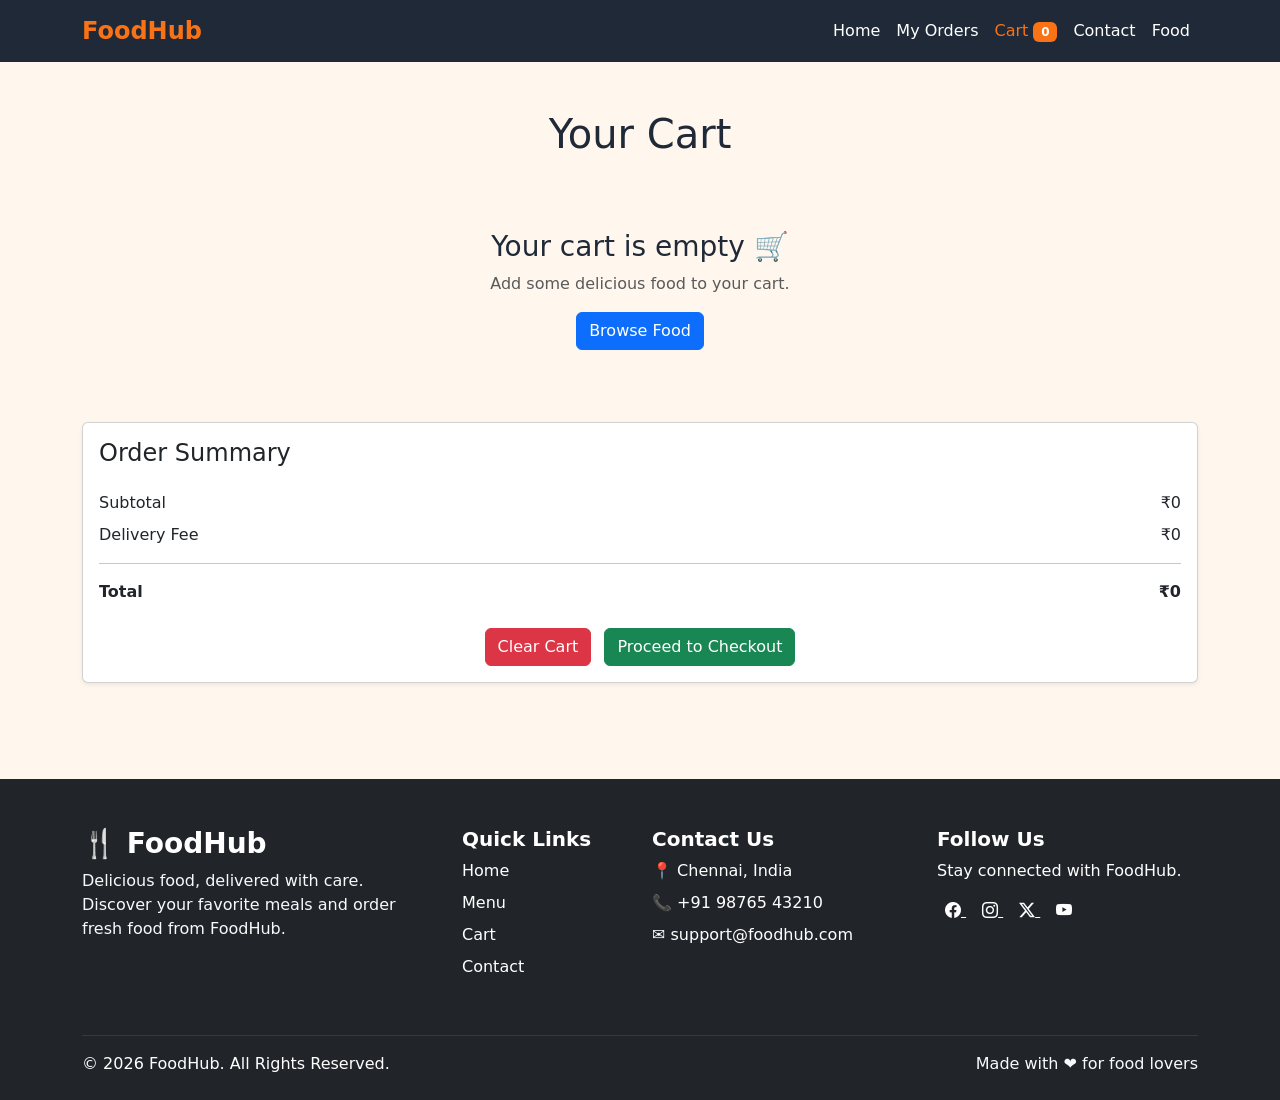
==== html/cart.html @ 3384f921 "first commit" ====
<!DOCTYPE html>
<html lang="en">

<head>

    <meta charset="UTF-8">

    <meta name="viewport" content="width=device-width, initial-scale=1.0">

    <title>Cart - FoodHub</title>

    <!-- Bootstrap CSS -->
    <link
        href="https://cdn.jsdelivr.net/npm/bootstrap@5.3.8/dist/css/bootstrap.min.css"
        rel="stylesheet">

         <link
         rel="stylesheet"
         href="https://cdn.jsdelivr.net/npm/bootstrap-icons@1.11.3/font/bootstrap-icons.min.css">

    <!-- Custom CSS -->
    <link rel="stylesheet" href="../css/style.css">

</head>

<body>

    <!-- Navbar -->
    <nav class="navbar navbar-expand-lg navbar-dark foodhub-navbar">

        <div class="container">

            <a class="navbar-brand fw-bold" href="index.html">
                FoodHub
            </a>

            <button
                class="navbar-toggler"
                type="button"
                data-bs-toggle="collapse"
                data-bs-target="#foodhubNavbar">

                <span class="navbar-toggler-icon"></span>

            </button>

            <div class="collapse navbar-collapse" id="foodhubNavbar">

                <ul class="navbar-nav ms-auto">

                    <li class="nav-item">
                        <a class="nav-link" href="index.html">
                            Home
                        </a>
                    </li>

                    <li class="nav-item">
                        <a class="nav-link" href="order.html">
                            My Orders
                        </a>
                    </li>

                    <li class="nav-item">
                        <a class="nav-link active" href="cart.html">
                            Cart
                            <span class="badge bg-danger">0</span>
                        </a>
                    </li>

                    <li class="nav-item">
                        <a class="nav-link" href="contact.html">
                            Contact
                        </a>
                    </li>
                    <li class="nav-item">
                        <a class="nav-link" href="food.html">
                            Food
                        </a>
                    </li>

                </ul>

            </div>

        </div>

    </nav>


    <!-- Cart Section -->
    <main>

        <section class="container py-5">

            <h1 class="text-center mb-4">
                Your Cart
            </h1>


            <!-- Cart Item -->
           <div id="cartItems"></div>

            <!-- Cart Summary -->
            <div class="card shadow-sm mt-4">
            
                <div class="card-body">
            
                    <h4 class="mb-4">
                        Order Summary
                    </h4>
            
                    <div class="d-flex justify-content-between mb-2">
                        <span>Subtotal</span>
                        <span>₹<span id="cartTotal">0</span></span>
                    </div>
            
                    <div class="d-flex justify-content-between mb-3">
                        <span>Delivery Fee</span>
                        <span>₹<span id="deliveryFee">40</span></span>
                    </div>
            
                    <hr>
            
                    <div class="d-flex justify-content-between mb-4">
                        <strong>Total</strong>
                        <strong>₹<span id="finalTotal">40</span></strong>
                    </div>
            
                    <div class="text-center">

                        <button
                            id="clearCartBtn"
                            class="btn btn-danger me-2">
                            Clear Cart
                        </button>
                    
                        <button
                            id="checkoutBtn"
                            class="btn btn-success">
                            Proceed to Checkout
                        </button>
                    
                    </div>
            
                </div>
            
            </div>
            <!-- Checkout Modal -->
            <div class="modal fade" id="checkoutModal" tabindex="-1">
            
                <div class="modal-dialog modal-dialog-centered">
            
                    <div class="modal-content">
            
                        <div class="modal-header">
            
                            <h5 class="modal-title">
                                Confirm Your Order
                            </h5>
            
                            <button
                                type="button"
                                class="btn-close"
                                data-bs-dismiss="modal">
                            </button>
            
                        </div>
            
                        <div class="modal-body text-center">
            
                            <h4>Ready to place your order? 🍔</h4>
            
                            <p class="text-muted">
                                Click "Order Now" to confirm your order.
                            </p>
            
                            <button
                                id="orderNowBtn"
                                class="btn btn-success">
                                Order Now
                            </button>
            
                        </div>
            
                    </div>
            
                </div>
            
            </div>
            <!-- Order Success Modal -->
            <div class="modal fade" id="orderSuccessModal" tabindex="-1">
            
                <div class="modal-dialog modal-dialog-centered">
            
                    <div class="modal-content text-center">
            
                        <div class="modal-header">
            
                            <h5 class="modal-title">
                                Order Successful 🎉
                            </h5>
            
                            <button
                                type="button"
                                class="btn-close"
                                data-bs-dismiss="modal">
                            </button>
            
                        </div>
            
                        <div class="modal-body">
            
                            <h4>Thank You! 🍔</h4>
            
                            <p class="text-muted">
                                Your order has been placed successfully.
                            </p>
            
                            <button
                                type="button"
                                class="btn btn-success"
                                data-bs-dismiss="modal">
                                OK
                            </button>
            
                        </div>
            
                    </div>
            
                </div>
            
            </div>
            <!-- Empty Cart Modal -->
            <div class="modal fade" id="emptyCartModal" tabindex="-1">
            
                <div class="modal-dialog modal-dialog-centered">
            
                    <div class="modal-content text-center">
            
                        <div class="modal-header">
            
                            <h5 class="modal-title">
                                Cart is Empty 🛒
                            </h5>
            
                            <button
                                type="button"
                                class="btn-close"
                                data-bs-dismiss="modal">
                            </button>
            
                        </div>
            
                        <div class="modal-body">
            
                            <h4>Please add food to your cart 🍔</h4>
            
                            <p class="text-muted">
                                Add at least one food item before proceeding to checkout.
                            </p>
            
                            <a href="./index.html"><button
                                type="button"
                                class="btn btn-primary"
                                data-bs-dismiss="modal">
                                OK
                            </button>
                            </a>
            
                        </div>
            
                    </div>
            
                </div>
            
            </div>

        </section>

    </main>


    <!-- Footer -->
    <footer class="bg-dark text-white pt-5 pb-4 mt-5">

    <div class="container">

        <div class="row">

            <!-- Brand -->
            <div class="col-12 col-md-6 col-lg-4 mb-4">

                <h3 class="fw-bold">🍴 FoodHub</h3>

                <p class="text-light">
                    Delicious food, delivered with care.
                    Discover your favorite meals and order
                    fresh food from FoodHub.
                </p>

            </div>


            <!-- Quick Links -->
            <div class="col-12 col-md-6 col-lg-2 mb-4">

                <h5 class="fw-bold">Quick Links</h5>

                <ul class="list-unstyled">

                    <li class="mb-2">
                        <a href="index.html"
                           class="text-white text-decoration-none">
                            Home
                        </a>
                    </li>

                    <li class="mb-2">
                        <a href="index.html#foods"
                           class="text-white text-decoration-none">
                            Menu
                        </a>
                    </li>

                    <li class="mb-2">
                        <a href="cart.html"
                           class="text-white text-decoration-none">
                            Cart
                        </a>
                    </li>

                    <li>
                        <a href="contact.html"
                           class="text-white text-decoration-none">
                            Contact
                        </a>
                    </li>

                </ul>

            </div>


            <!-- Contact -->
            <div class="col-12 col-md-6 col-lg-3 mb-4">

                <h5 class="fw-bold">Contact Us</h5>

                <p class="mb-2">
                    📍 Chennai, India
                </p>

                <p class="mb-2">
                    📞 +91 98765 43210
                </p>

                <p class="mb-2">
                    ✉️ support@foodhub.com
                </p>

            </div>


            <!-- Social Media -->
            <div class="col-12 col-md-6 col-lg-3 mb-4">

                <h5 class="fw-bold">Follow Us</h5>

                <p>
                    Stay connected with FoodHub.
                </p>

                 <!-- Social Media Icons -->
                <div class="social-icons mb-3">
                    <a href="#" class="text-white mx-2"> <i class="bi bi-facebook"></i> </a> 
                    <a href="#" class="text-white mx-2"> <i class="bi bi-instagram"></i> </a>
                    <a href="#" class="text-white mx-2"> <i class="bi bi-twitter-x"></i> </a> 
                    <a href="#" class="text-white mx-2"> <i class="bi bi-youtube"></i> </a> 
                </div>

            </div>

        </div>


        <hr class="border-secondary">


        <!-- Bottom Footer -->

        <div class="row align-items-center">

            <div class="col-md-6 text-center text-md-start">

                <p class="mb-0">
                    © 2026 FoodHub. All Rights Reserved.
                </p>

            </div>

            <div class="col-md-6 text-center text-md-end mt-2 mt-md-0">

                <span class="text-light">
                    Made with ❤️ for food lovers
                </span>

            </div>

        </div>

    </div>

    </footer>


    <!-- Bootstrap JS -->
    <script src="https://cdn.jsdelivr.net/npm/bootstrap@5.3.8/dist/js/bootstrap.bundle.min.js"></script>

    <!-- Custom JavaScript -->
    <script src="../js/script.js"></script>

</body>

</html>
---- css/style.css ----
/* FoodHub Custom CSS */


body {
    background-color: var(--cream-bg);
    color: var(--charcoal);

    min-height: 100vh;
    display: flex;
    flex-direction: column;
}

/* Food images */
.card-img-top {
    height: 400px;
    object-fit: cover;
}

/* Food cards */
.card {
    transition: transform 0.3s ease, box-shadow 0.3s ease;
}

/* Card hover effect */
.card:hover {
    transform: translateY(-5px);
    box-shadow: 0 8px 20px rgba(0, 0, 0, 0.15);
}

/* Carousel images */
.carousel-item img {
    height: 50px;
    width: 100%;
    object-fit: cover;
}

/* Order page food image */
#foodImage {
    width: 100%;
    height: 400px;
    object-fit: cover;
    object-position: center;
}

/* ==============================
   FOODHUB LOGO
   ============================== */

.foodhub-logo {
    height: 45px;
    width: auto;
    display: block;
}

/* ==============================
   RESPONSIVE DESIGN
   ============================== */

@media (max-width: 768px) {

    /* Carousel */
    .carousel-item img {
        height: 250px;
    }

    /* Order page image */
    .order-image-container {
        height: 300px;
    }

    /* Card images */
    .card-img-top {
        height: 180px;
    }

    /* Navbar */
    .navbar-brand {
        font-size: 20px;
    }

    /* Headings */
    h1 {
        font-size: 28px;
    }

    h2 {
        font-size: 24px;
    }

    h3 {
        font-size: 22px;
    }
}

/* ==============================
   FOODHUB COLOR PALETTE
   ============================== */

:root {
    --primary-orange: #F97316;
    --orange-hover: #EA580C;
    --accent-yellow: #F59E0B;
    --cream-bg: #FFF7ED;
    --dark-brown: #431407;
    --charcoal: #1F2937;
    --white: #FFFFFF;
    --success-green: #16A34A;
}


/* ==============================
   GLOBAL STYLES
   ============================== */

body {
    background-color: var(--cream-bg);
    color: var(--charcoal);
}


/* ==============================
   FOODHUB NAVBAR
   ============================== */

.foodhub-navbar {
    background-color: var(--charcoal);
}


/* FoodHub Logo */

.foodhub-navbar .navbar-brand {
    color: var(--primary-orange);
    font-weight: 700;
    font-size: 24px;
}


/* Navbar Links */

.foodhub-navbar .nav-link {
    color: var(--white);
    transition: color 0.3s ease;
}


/* Navbar Link Hover */

.foodhub-navbar .nav-link:hover {
    color: var(--accent-yellow);
}


/* Active Link */

.foodhub-navbar .nav-link.active {
    color: var(--primary-orange);
}


/* Cart Badge */

.foodhub-navbar .badge {
    background-color: var(--primary-orange) !important;
}

/* Footer */
footer {
    margin-top: 40px;
}
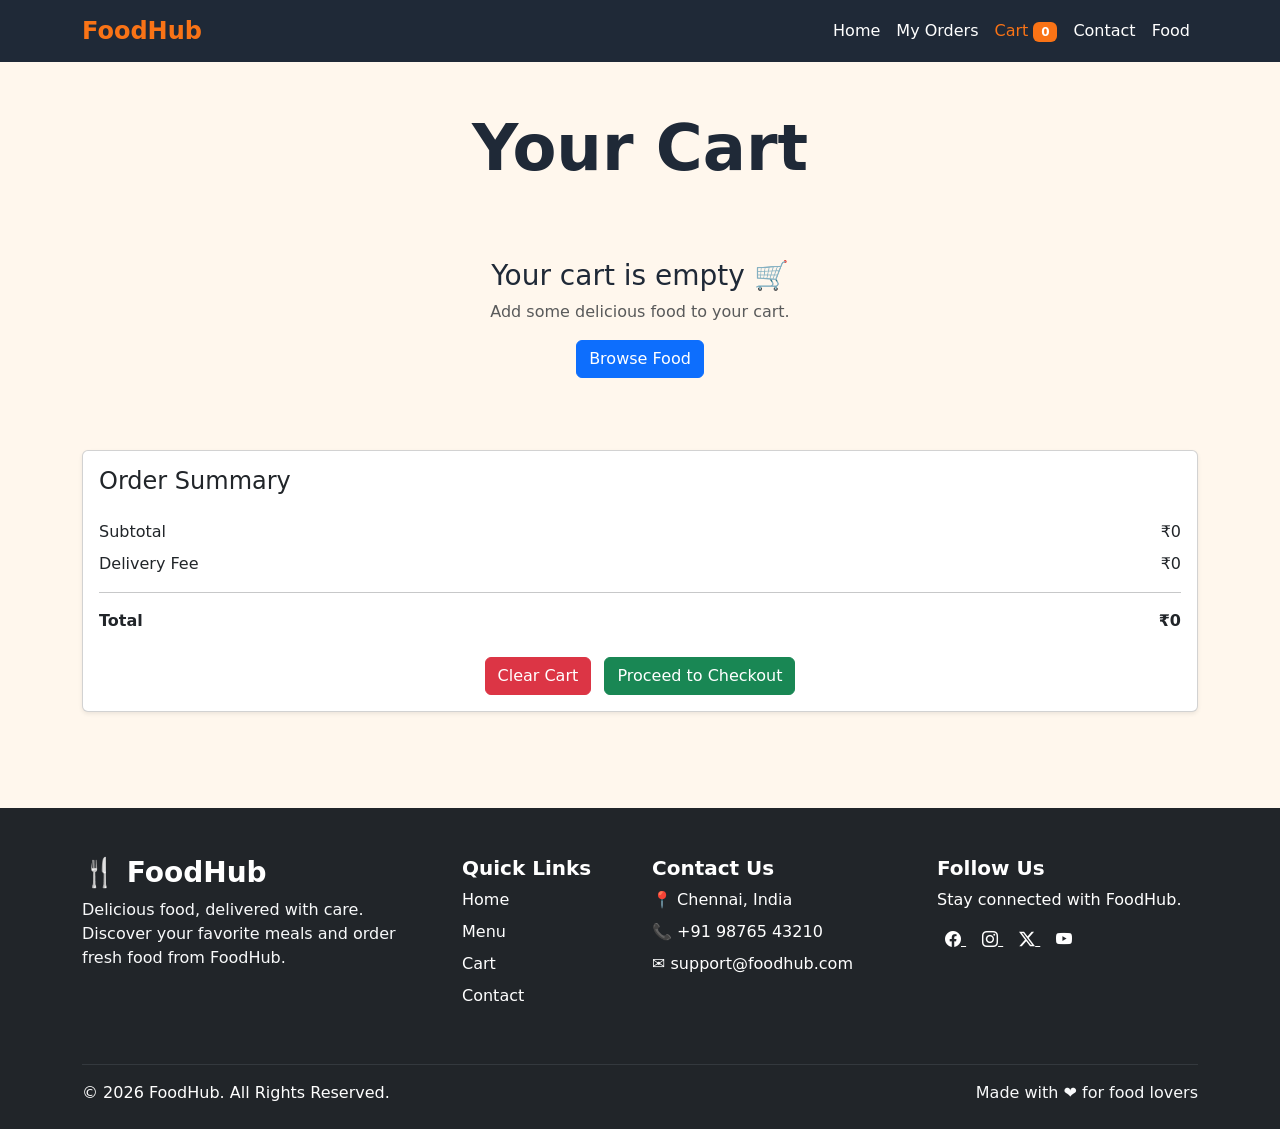
==== commit 807bd862: "final" ====
--- a/html/cart.html
+++ b/html/cart.html
@@ -77,7 +77,7 @@
                             Food
                         </a>
                     </li>
-
+                    
                 </ul>
 
             </div>
@@ -92,7 +92,7 @@
 
         <section class="container py-5">
 
-            <h1 class="text-center mb-4">
+            <h1 class="text-center mb-4 display-3 fw-bold">
                 Your Cart
             </h1>
 
--- a/css/style.css
+++ b/css/style.css
@@ -164,6 +164,8 @@
     background-color: var(--primary-orange) !important;
 }
 
+.order-page { min-height: 200px; padding-bottom: 200px; }
+
 /* Footer */
 footer {
     margin-top: 40px;
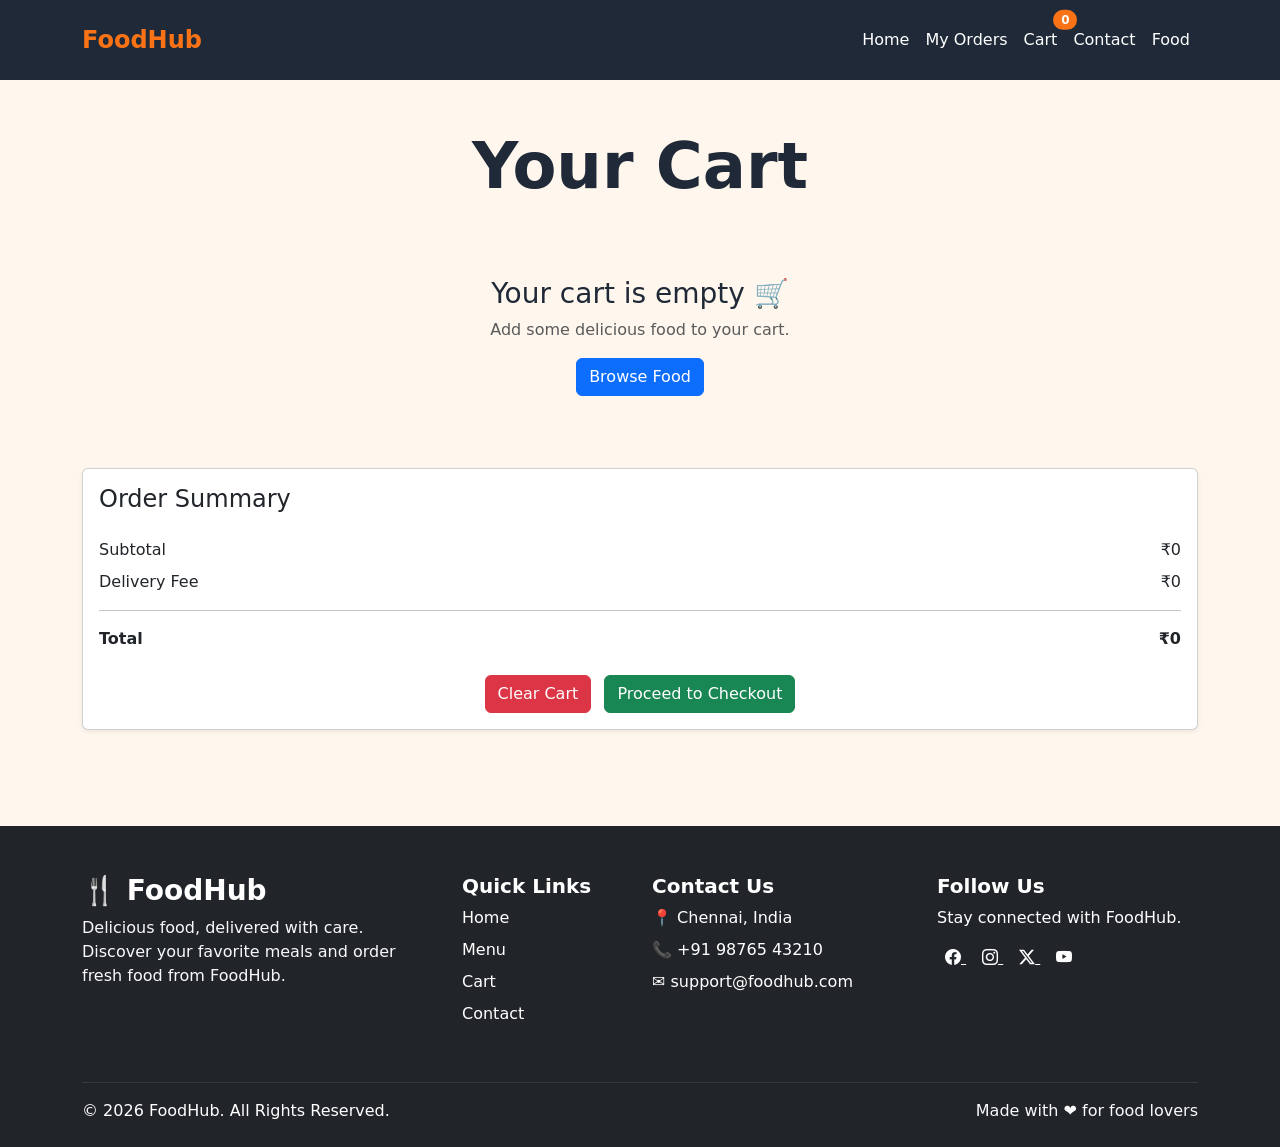
==== commit f587d983: "final" ====
--- a/html/cart.html
+++ b/html/cart.html
@@ -61,10 +61,18 @@
                     </li>
 
                     <li class="nav-item">
-                        <a class="nav-link active" href="cart.html">
-                            Cart
-                            <span class="badge bg-danger">0</span>
-                        </a>
+                       <a
+                        class="nav-link position-relative"
+                        href="cart.html">
+                    
+                        Cart
+                    
+                        <span
+                            class="badge position-absolute top-0 start-100 translate-middle rounded-pill">
+                            0
+                        </span>
+                    
+                      </a>
                     </li>
 
                     <li class="nav-item">
--- a/css/style.css
+++ b/css/style.css
@@ -1,5 +1,4 @@
 /* FoodHub Custom CSS */
-
 
 body {
     background-color: var(--cream-bg);
@@ -124,6 +123,9 @@
 
 .foodhub-navbar {
     background-color: var(--charcoal);
+     min-height: 80px;
+    display: flex;
+    align-items: center;
 }
 
 
@@ -164,7 +166,10 @@
     background-color: var(--primary-orange) !important;
 }
 
-.order-page { min-height: 200px; padding-bottom: 200px; }
+.order-page { 
+    min-height: 200px; 
+    padding-bottom: 200px;
+ }
 
 /* Footer */
 footer {
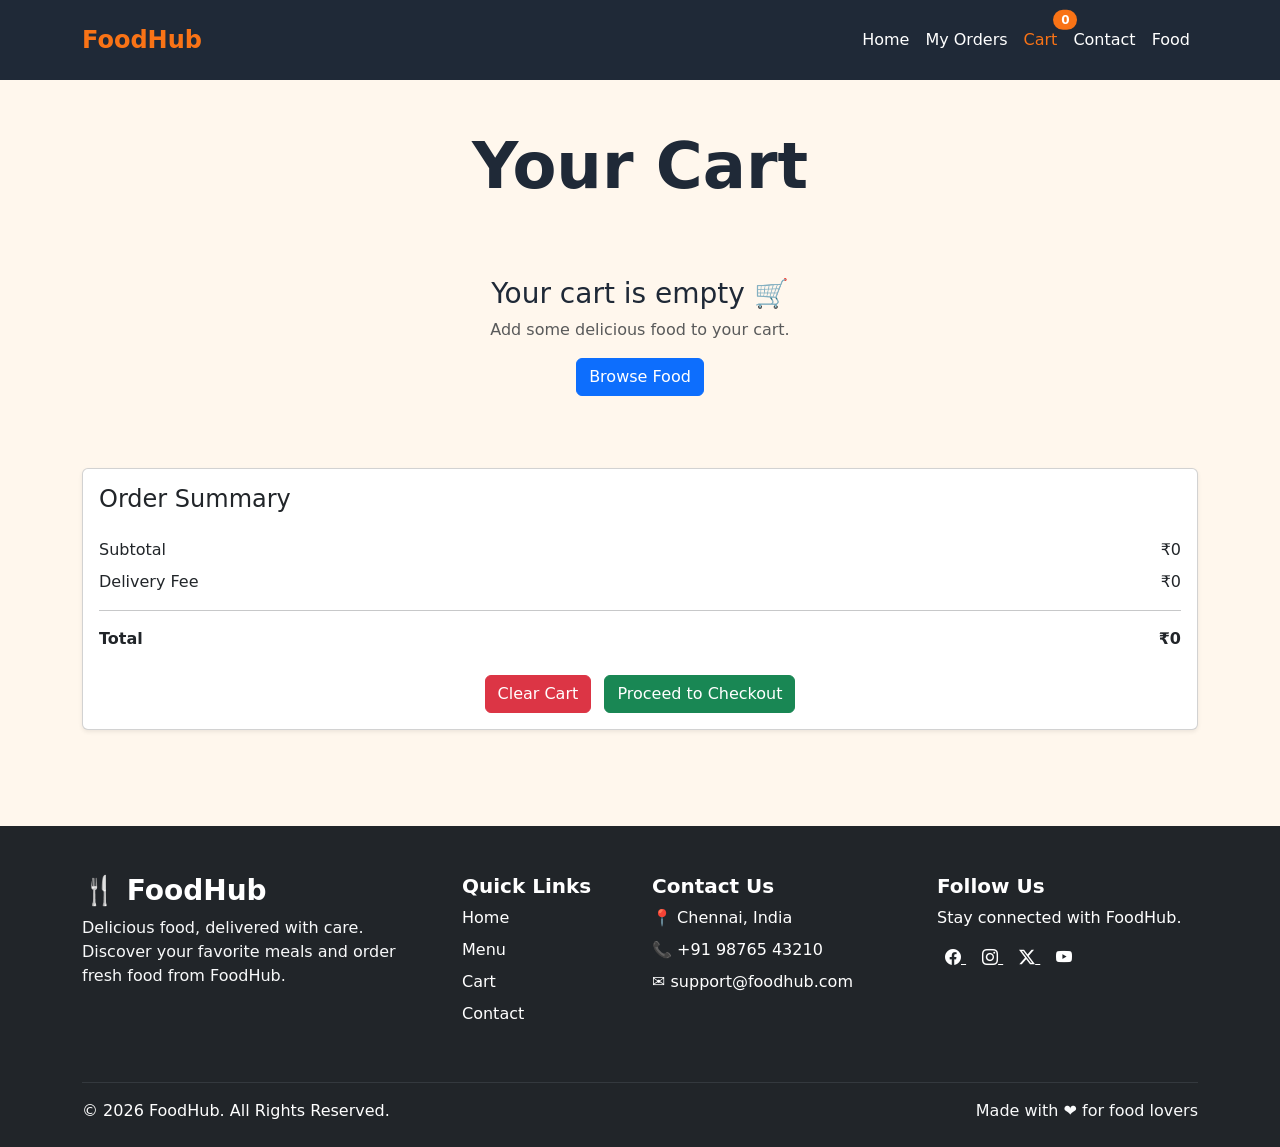
==== commit 91b77fe7: "final change" ====
--- a/html/cart.html
+++ b/html/cart.html
@@ -62,7 +62,7 @@
 
                     <li class="nav-item">
                        <a
-                        class="nav-link position-relative"
+                        class="nav-link position-relative active"
                         href="cart.html">
                     
                         Cart
--- a/css/style.css
+++ b/css/style.css
@@ -175,3 +175,25 @@
 footer {
     margin-top: 40px;
 }
+
+
+/* ============================== */
+/* FOODHUB TOAST */
+/* ============================== */
+
+.foodhub-toast-container {
+    top: 90px !important;
+    z-index: 1080;
+}
+
+#foodhubToast {
+    min-width: 280px;
+    border-radius: 10px;
+    box-shadow: 0 4px 15px rgba(0, 0, 0, 0.15);
+    background:var(--primary-orange);
+}
+
+#foodhubToast .toast-body {
+    font-weight: 500;
+    padding: 14px 16px;
+}
